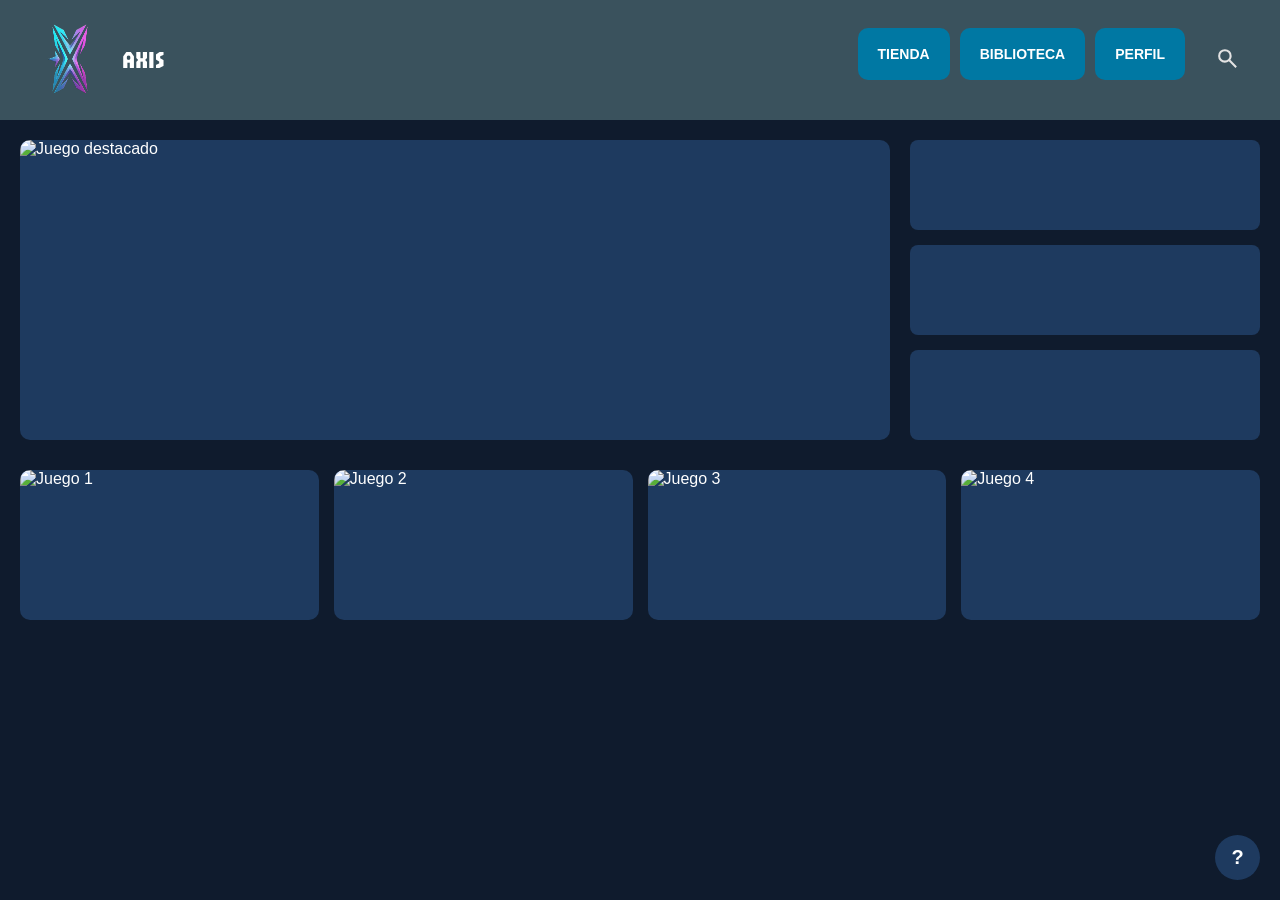
==== index.html @ 9b2f8c2c "cambio en el header" ====
<!doctype html>
<html lang="es">
  <head>
    <meta charset="UTF-8" />
    <meta name="viewport" content="width=device-width, initial-scale=1.0" />
    <link rel="stylesheet" href="css/normalize.css" />
    <link rel="stylesheet" href="css/style.css" />
    <link rel="preconnect" href="https://fonts.googleapis.com">
    <link rel="preconnect" href="https://fonts.gstatic.com" crossorigin>
    <link href="https://fonts.googleapis.com/css2?family=Jaro:opsz@6..72&display=swap" rel="stylesheet">
    <title>Axis - Inicio</title>
  </head>

  <body>

    <header class="header">
      <div class="header-logo">
        <img src="img/Gemini_Generated_Image_lyifvlyifvlyifvl-removebg-preview.png" alt="Logo Axis" />
        <h1>AXIS</h1>
      </div>
      <nav class="header-nav">
        <ul class="header-nav-list">
          <li><a href="#">TIENDA</a></li>
          <li><a href="#">BIBLIOTECA</a></li>
          <li><a href="#">PERFIL</a></li>
          <li class="header-search-item"><a href="#"><div class="header-search">
        <img src="img/search_24dp_E3E3E3_FILL0_wght400_GRAD0_opsz24.svg" alt="Buscar" />
      </div></a></li>
        </ul>
      </nav>
    </header>

    <main>
      <div class="content">

        <!-- Sección: Banner principal + info lateral -->
        <div class="home-banner">
          <div class="home-banner-featured">
            <img src="" alt="Juego destacado" />
          </div>
          <div class="home-banner-info">
            <div class="home-banner-info-box"></div>
            <div class="home-banner-info-box"></div>
            <div class="home-banner-info-box"></div>
          </div>
        </div>

        <!-- Sección: Fila de juegos recientes -->
        <div class="home-games-row">
          <div class="game-card">
            <img src="" alt="Juego 1" />
          </div>
          <div class="game-card">
            <img src="" alt="Juego 2" />
          </div>
          <div class="game-card">
            <img src="" alt="Juego 3" />
          </div>
          <div class="game-card">
            <img src="" alt="Juego 4" />
          </div>
        </div>

      </div>
    </main>

    <div class="help-btn">?</div>

  </body>
</html>
---- css/style.css ----
:root {
    --color-principal: #3A525D;
    --color-secondary: #0078A3;
    --color-white: #fff;
    --color-bg: #0C1722;
}

* {
    margin: 0;
    padding: 0;
    box-sizing: border-box;
}

html {
    font-size: 62.5%;
}

body {
    font-size: 1.6rem;
    background-color: #0f1b2d;
    color: white;
    font-family: sans-serif;
}

/* ===================== HEADER ===================== */

.header {
    display: flex;
    align-items: center;
    justify-content: space-between;
    background-color: var(--color-principal);
    padding: 1rem 2rem;
}

.header-logo {
    display: flex;
    align-items: center;
    gap: 0.2rem;
    font-family: 'Jaro', sans-serif;
    
}

.header-logo img {
    width: 10rem;
    height: 10rem;
}

.header-logo h1 {
    font-size: 2.4rem;
    color: white;
}

.header-nav {
    display: flex;
    gap: 1.5rem;
}

.header-nav a {
    text-decoration: none;
    color: white;
    background-color: var(--color-secondary);
    padding: 0.8rem 2rem;
    border-radius: 2rem;
    font-size: 1.4rem;
    font-weight: bold;
}

.header-search img {
    width: 2.5rem;
    height: 2.5rem;
}

.header-nav-list {
        list-style: none;
        margin: 0;
        padding: 0;
        display: flex;
        gap: 1rem;
      }

      .header-nav-list li a {
        display: inline-block;
        padding: 1.75rem 2rem;
        border-radius: 1rem;
        text-decoration: none;
        
      }

      .header-nav-list li a:hover {
        background-color: rgba(255, 255, 255, 0.1);
        color: inherit;
      }

.header-search-item a {
    background-color: transparent;
    padding: 0;
}

/* ===================== LAYOUT BASE ===================== */

.layout-main {
    display: flex;
    min-height: calc(100vh - 6rem);
}

.sidebar {
    width: 18rem;
    background-color: #162033;
    padding: 2rem;
    flex-shrink: 0;
}

.content {
    flex: 1;
    padding: 2rem;
}

/* ===================== SIDEBAR ===================== */

.sidebar-title {
    font-size: 1.4rem;
    color: #aabbcc;
    margin-bottom: 1.5rem;
}

.sidebar-section {
    margin-bottom: 2rem;
}

.sidebar-section h3 {
    font-size: 1.4rem;
    color: white;
    margin-bottom: 1rem;
    display: flex;
    align-items: center;
    gap: 0.8rem;
}

.sidebar-section h3 img {
    width: 1.8rem;
    height: 1.8rem;
}

.sidebar-item {
    display: flex;
    align-items: center;
    gap: 1rem;
    margin-bottom: 1rem;
    background-color: #1e3a5f;
    border-radius: 0.8rem;
    padding: 0.8rem;
}

.sidebar-item img {
    width: 3.5rem;
    height: 3.5rem;
}

.sidebar-item-bar {
    flex: 1;
    height: 0.8rem;
    background-color: #2a4a70;
    border-radius: 0.4rem;
}

/* ===================== GAME CARD ===================== */

.game-card {
    background-color: #1e3a5f;
    border-radius: 1rem;
    overflow: hidden;
}

.game-card img {
    width: 100%;
    height: 100%;
    object-position: center;
    object-fit: cover;
    display: block;
}

/* ===================== SECTION TITLE ===================== */

.section-title {
    display: flex;
    align-items: center;
    gap: 1rem;
    font-size: 1.6rem;
    margin-bottom: 1.5rem;
    color: white;
}

.section-title img {
    width: 2rem;
    height: 2rem;
}

/* ===================== HELP BUTTON ===================== */

.help-btn {
    position: fixed;
    bottom: 2rem;
    right: 2rem;
    background-color: #1e3a5f;
    color: white;
    width: 4.5rem;
    height: 4.5rem;
    border-radius: 50%;
    display: flex;
    align-items: center;
    justify-content: center;
    font-size: 2rem;
    font-weight: bold;
    cursor: pointer;
}

/* ===================== BUTTONS ===================== */

.btn {
    background-color: #1e3a5f;
    color: white;
    border: none;
    padding: 0.8rem 1.6rem;
    border-radius: 0.5rem;
    font-size: 1.4rem;
    cursor: pointer;
}

.btn:hover {
    background-color: #2a5a8f;
}

/* ============================================================
   PANTALLA 1 - HOME (index.html)
   ============================================================ */

.home-banner {
    display: flex;
    gap: 2rem;
    margin-bottom: 3rem;
}

.home-banner-featured {
    flex: 1;
    height: 30rem;
    background-color: #1e3a5f;
    border-radius: 1rem;
    overflow: hidden;
}

.home-banner-featured img {
    width: 100%;
    height: 100%;
    object-fit: cover;
}

.home-banner-info {
    width: 35rem;
    display: flex;
    flex-direction: column;
    gap: 1.5rem;
}

.home-banner-info-box {
    flex: 1;
    background-color: #1e3a5f;
    border-radius: 0.8rem;
    padding: 1.5rem;
}

.home-games-row {
    display: flex;
    gap: 1.5rem;
}

.home-games-row .game-card {
    flex: 1;
    height: 15rem;
}

/* ============================================================
   PANTALLA 2 - PERFIL (perfil.html)
   ============================================================ */

.perfil-layout {
    display: flex;
    gap: 2rem;
}

.perfil-sidebar {
    width: 16rem;
    display: flex;
    flex-direction: column;
    align-items: center;
    gap: 1rem;
}

.perfil-avatar {
    width: 12rem;
    height: 12rem;
    border-radius: 50%;
    background-color: #1e3a5f;
    overflow: hidden;
}

.perfil-avatar img {
    width: 100%;
    height: 100%;
    object-fit: cover;
}

.perfil-username {
    font-size: 1.6rem;
    color: white;
}

.perfil-info-label {
    font-size: 1.4rem;
    color: #aabbcc;
}

.perfil-logros {
    margin-top: 2rem;
    width: 100%;
}

.perfil-logros h3 {
    font-size: 1.4rem;
    color: white;
    margin-bottom: 1rem;
}

.logros-grid {
    display: grid;
    grid-template-columns: repeat(4, 1fr);
    gap: 0.8rem;
}

.logro-item {
    width: 3.5rem;
    height: 3.5rem;
    background-color: #1e3a5f;
    border-radius: 50%;
    overflow: hidden;
}

.logro-item img {
    width: 100%;
    height: 100%;
    object-fit: cover;
}

.perfil-content {
    flex: 1;
}

.perfil-tabs {
    display: flex;
    gap: 3rem;
    margin-bottom: 2rem;
    border-bottom: 2px solid #1e3a5f;
    padding-bottom: 1rem;
}

.perfil-tab {
    display: flex;
    align-items: center;
    gap: 0.8rem;
    color: #aabbcc;
    font-size: 1.4rem;
    cursor: pointer;
}

.perfil-tab img {
    width: 1.8rem;
    height: 1.8rem;
}

.perfil-post {
    background-color: #1e3a5f;
    border-radius: 1rem;
    padding: 1.5rem;
    margin-bottom: 1.5rem;
}

.perfil-post-header {
    display: flex;
    align-items: center;
    gap: 1rem;
    margin-bottom: 1rem;
}

.perfil-post-avatar {
    width: 4rem;
    height: 4rem;
    background-color: #2a4a70;
    border-radius: 0.5rem;
    overflow: hidden;
}

.perfil-post-avatar img {
    width: 100%;
    height: 100%;
    object-fit: cover;
}

.perfil-post-name {
    font-size: 1.4rem;
    color: white;
}

.perfil-post p {
    font-size: 1.3rem;
    color: #ccddeeff;
    line-height: 1.6;
}

.perfil-post-actions {
    display: flex;
    gap: 1rem;
    margin-top: 1rem;
}

.perfil-post-image {
    width: 4rem;
    height: 4rem;
    background-color: #2a4a70;
    border-radius: 0.5rem;
    overflow: hidden;
}

.perfil-post-image img {
    width: 100%;
    height: 100%;
    object-fit: cover;
}

/* ============================================================
   PANTALLA 3 - TIENDA (tienda.html)
   ============================================================ */

.tienda-section-header {
    display: flex;
    justify-content: space-between;
    align-items: center;
    margin-bottom: 2rem;
}

.tienda-section-right {
    display: flex;
    align-items: center;
    gap: 1rem;
}

.tienda-section-right img {
    width: 2rem;
    height: 2rem;
}

.tienda-grid {
    display: grid;
    grid-template-columns: repeat(2, 1fr);
    gap: 1.5rem;
}

.tienda-grid .game-card {
    height: 14rem;
}

/* ============================================================
   PANTALLA 4 - BIBLIOTECA (biblioteca.html)
   ============================================================ */

.biblioteca-sidebar-list {
    list-style: none;
    display: flex;
    flex-direction: column;
    gap: 0.8rem;
}

.biblioteca-sidebar-list li {
    display: flex;
    align-items: center;
    gap: 1rem;
    font-size: 1.4rem;
    color: #ccddeeff;
    cursor: pointer;
}

.biblioteca-sidebar-list li img {
    width: 2rem;
    height: 2rem;
}

.biblioteca-header {
    display: flex;
    justify-content: space-between;
    align-items: center;
    margin-bottom: 2rem;
}

.biblioteca-header-right {
    display: flex;
    align-items: center;
    gap: 1rem;
}

.biblioteca-header-right img {
    width: 2rem;
    height: 2rem;
}

.biblioteca-grid {
    display: grid;
    grid-template-columns: repeat(2, 1fr);
    gap: 4rem;
}

.biblioteca-grid .game-card {
    height: 40rem;
}

/* ============================================================
   PANTALLA 5 - DETALLE DE JUEGO (detalle.html)
   ============================================================ */

.detalle-banner {
    width: 100%;
    height: 28rem;
    background-color: #1e3a5f;
    border-radius: 1rem;
    overflow: hidden;
    margin-bottom: 2rem;
}

.detalle-banner img {
    width: 100%;
    height: 100%;
    object-fit: cover;
}

.detalle-info {
    display: flex;
    gap: 2rem;
}

.detalle-info-left {
    width: 20rem;
    background-color: #1e3a5f;
    border-radius: 1rem;
    padding: 1.5rem;
    display: flex;
    align-items: center;
    justify-content: center;
    font-size: 1.8rem;
}

.detalle-info-right {
    flex: 1;
    display: flex;
    flex-direction: column;
    gap: 0.8rem;
}

.detalle-info-bar {
    height: 1.5rem;
    background-color: #1e3a5f;
    border-radius: 0.5rem;
}

.detalle-reviews {
    display: flex;
    gap: 1.5rem;
    margin-top: 2rem;
    padding-top: 1.5rem;
    border-top: 2px solid #1e3a5f;
}

.detalle-review-avatar {
    width: 4rem;
    height: 4rem;
    background-color: #1e3a5f;
    border-radius: 50%;
    overflow: hidden;
    flex-shrink: 0;
}

.detalle-review-avatar img {
    width: 100%;
    height: 100%;
    object-fit: cover;
}
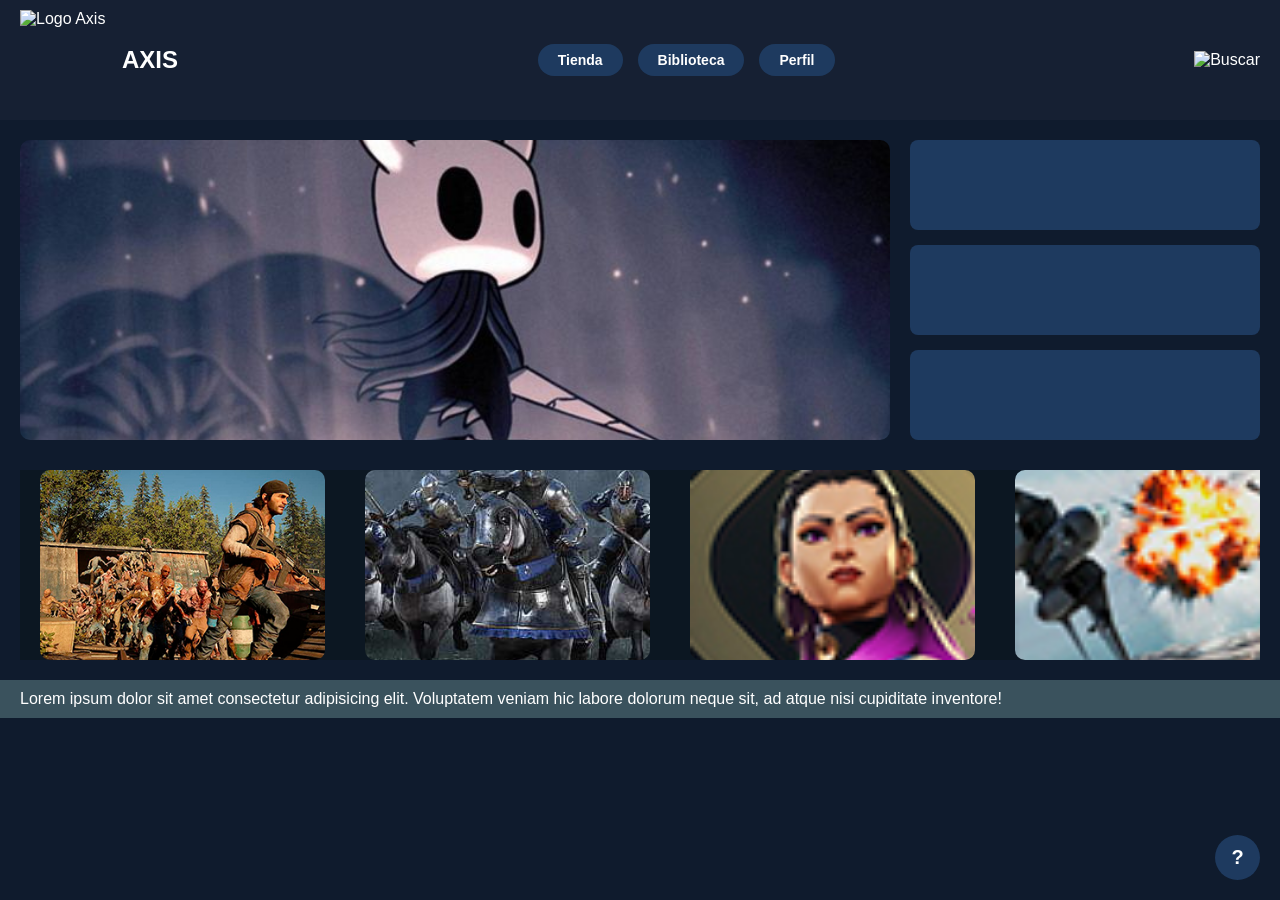
==== commit 29673c70: "cambios en el carrusel y un poco de footer" ====
--- a/index.html
+++ b/index.html
@@ -5,9 +5,6 @@
     <meta name="viewport" content="width=device-width, initial-scale=1.0" />
     <link rel="stylesheet" href="css/normalize.css" />
     <link rel="stylesheet" href="css/style.css" />
-    <link rel="preconnect" href="https://fonts.googleapis.com">
-    <link rel="preconnect" href="https://fonts.gstatic.com" crossorigin>
-    <link href="https://fonts.googleapis.com/css2?family=Jaro:opsz@6..72&display=swap" rel="stylesheet">
     <title>Axis - Inicio</title>
   </head>
 
@@ -15,19 +12,17 @@
 
     <header class="header">
       <div class="header-logo">
-        <img src="img/Gemini_Generated_Image_lyifvlyifvlyifvl-removebg-preview.png" alt="Logo Axis" />
+        <img src="" alt="Logo Axis" />
         <h1>AXIS</h1>
       </div>
       <nav class="header-nav">
-        <ul class="header-nav-list">
-          <li><a href="#">TIENDA</a></li>
-          <li><a href="#">BIBLIOTECA</a></li>
-          <li><a href="#">PERFIL</a></li>
-          <li class="header-search-item"><a href="#"><div class="header-search">
-        <img src="img/search_24dp_E3E3E3_FILL0_wght400_GRAD0_opsz24.svg" alt="Buscar" />
-      </div></a></li>
-        </ul>
+        <a href="#">Tienda</a>
+        <a href="#">Biblioteca</a>
+        <a href="#">Perfil</a>
       </nav>
+      <div class="header-search">
+        <img src="" alt="Buscar" />
+      </div>
     </header>
 
     <main>
@@ -36,7 +31,7 @@
         <!-- Sección: Banner principal + info lateral -->
         <div class="home-banner">
           <div class="home-banner-featured">
-            <img src="" alt="Juego destacado" />
+            <img src="img\hollow_knight.jpg" alt="Juego destacado" />
           </div>
           <div class="home-banner-info">
             <div class="home-banner-info-box"></div>
@@ -47,24 +42,35 @@
 
         <!-- Sección: Fila de juegos recientes -->
         <div class="home-games-row">
-          <div class="game-card">
-            <img src="" alt="Juego 1" />
+          <div class="carrusel-track">
+              <div class="itemCarrousel"><img src="img\news-1.jpg" alt="1"></div>
+              <div class="itemCarrousel"><img src="img\game-16.jpg" alt="2"></div>
+              <div class="itemCarrousel"><img src="img\news-5.jpg" alt="3"></div>
+              <div class="itemCarrousel"><img src="img\news-4.jpg" alt="4"></div>
+              <div class="itemCarrousel"><img src="img\news-2.jpg" alt="5"></div>
+              <div class="itemCarrousel"><img src="img\game-19.jpg" alt="6"></div>
+              <div class="itemCarrousel"><img src="img\game-16.jpg" alt="7"></div>
+              <div class="itemCarrousel"><img src="img\game-17.jpg" alt="8"></div>
+
+              <div class="itemCarrousel"><img src="img\news-1.jpg" alt="1"></div>
+              <div class="itemCarrousel"><img src="img\game-16.jpg" alt="2"></div>
+              <div class="itemCarrousel"><img src="img\news-5.jpg" alt="3"></div>
+              <div class="itemCarrousel"><img src="img\news-4.jpg" alt="4"></div>
+              <div class="itemCarrousel"><img src="img\news-2.jpg" alt="5"></div>
+              <div class="itemCarrousel"><img src="img\game-19.jpg" alt="6"></div>
+              <div class="itemCarrousel"><img src="img\game-16.jpg" alt="7"></div>
+              <div class="itemCarrousel"><img src="img\game-17.jpg" alt="8"></div>
           </div>
-          <div class="game-card">
-            <img src="" alt="Juego 2" />
-          </div>
-          <div class="game-card">
-            <img src="" alt="Juego 3" />
-          </div>
-          <div class="game-card">
-            <img src="" alt="Juego 4" />
-          </div>
-        </div>
+      </div>
 
       </div>
     </main>
 
     <div class="help-btn">?</div>
 
+    <footer>
+      <p>Lorem ipsum dolor sit amet consectetur adipisicing elit. Voluptatem veniam hic labore dolorum neque sit, ad atque nisi cupiditate inventore!</p>
+    </footer>
+
   </body>
 </html>
--- a/css/style.css
+++ b/css/style.css
@@ -28,7 +28,7 @@
     display: flex;
     align-items: center;
     justify-content: space-between;
-    background-color: var(--color-principal);
+    background-color: #162033;
     padding: 1rem 2rem;
 }
 
@@ -36,8 +36,6 @@
     display: flex;
     align-items: center;
     gap: 0.2rem;
-    font-family: 'Jaro', sans-serif;
-    
 }
 
 .header-logo img {
@@ -58,7 +56,7 @@
 .header-nav a {
     text-decoration: none;
     color: white;
-    background-color: var(--color-secondary);
+    background-color: #1e3a5f;
     padding: 0.8rem 2rem;
     border-radius: 2rem;
     font-size: 1.4rem;
@@ -91,11 +89,6 @@
         color: inherit;
       }
 
-.header-search-item a {
-    background-color: transparent;
-    padding: 0;
-}
-
 /* ===================== LAYOUT BASE ===================== */
 
 .layout-main {
@@ -115,6 +108,62 @@
     padding: 2rem;
 }
 
+
+.content .home-games-row {
+    position: relative;
+    max-width: 100%; 
+    margin: auto;
+    overflow: hidden; 
+    background-color: var(--color-bg); 
+}
+
+.content .home-games-row .carrusel-track {
+    display: flex;
+    width: max-content; 
+    animation: barraInfinitaHorizontal 20s linear infinite;
+    animation-play-state: paused; /* Quieto al cargar la página */
+}
+
+/* Activa la animación al pasar el cursor */
+.content .home-games-row:hover .carrusel-track {
+    animation-play-state: running;
+}
+
+/* Formato horizontal para las imágenes */
+.itemCarrousel {
+    flex-shrink: 0; 
+    width: 325px;  
+    height: 190px; 
+    padding: 0 20px; 
+    box-sizing: border-box;
+}
+
+.itemCarrousel img {
+    width: 100%;
+    height: 100%;
+    object-fit: cover; 
+    border-radius: 10px; 
+}
+
+@keyframes barraInfinitaHorizontal {
+    0% {
+        transform: translateX(0); 
+    }
+    100% {
+        transform: translateX(-50%); 
+    }
+}
+
+footer{
+    display: flex;
+    align-items: center;
+    justify-content: space-between;
+    background-color: var(--color-principal);
+    padding: 1rem 2rem;
+}
+
+/*HECHO POR ALEJO*/
+
 /* ===================== SIDEBAR ===================== */
 
 .sidebar-title {
@@ -174,7 +223,6 @@
 .game-card img {
     width: 100%;
     height: 100%;
-    object-position: center;
     object-fit: cover;
     display: block;
 }
@@ -236,6 +284,7 @@
 
 .home-banner {
     display: flex;
+    flex-direction: columnyy;
     gap: 2rem;
     margin-bottom: 3rem;
 }
@@ -513,11 +562,11 @@
 .biblioteca-grid {
     display: grid;
     grid-template-columns: repeat(2, 1fr);
-    gap: 4rem;
+    gap: 1.5rem;
 }
 
 .biblioteca-grid .game-card {
-    height: 40rem;
+    height: 14rem;
 }
 
 /* ============================================================
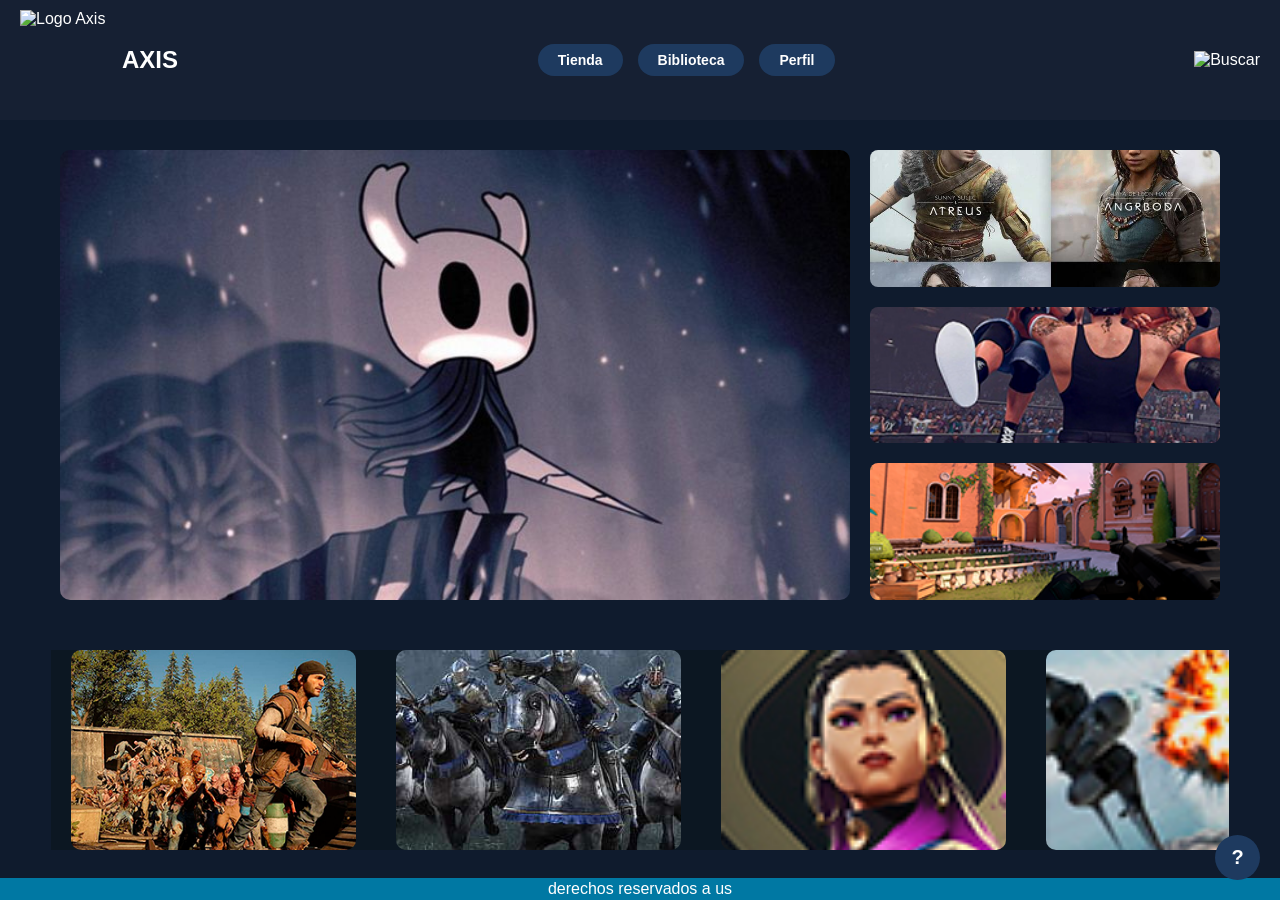
==== commit e26a7b47: "cambios en el index y el profile" ====
--- a/index.html
+++ b/index.html
@@ -27,16 +27,22 @@
 
     <main>
       <div class="content">
-
         <!-- Sección: Banner principal + info lateral -->
         <div class="home-banner">
           <div class="home-banner-featured">
             <img src="img\hollow_knight.jpg" alt="Juego destacado" />
           </div>
+          
           <div class="home-banner-info">
-            <div class="home-banner-info-box"></div>
-            <div class="home-banner-info-box"></div>
-            <div class="home-banner-info-box"></div>
+            <div class="home-banner-info-box">
+              <img src="img/highlight-1.jpg" alt="Info 1" />
+            </div>
+            <div class="home-banner-info-box">
+              <img src="img/slider-1.jpg" alt="Info 2" />
+            </div>
+            <div class="home-banner-info-box">
+              <img src="img/slider-5.png" alt="Info 3" />
+            </div>
           </div>
         </div>
 
@@ -58,8 +64,6 @@
               <div class="itemCarrousel"><img src="img\news-4.jpg" alt="4"></div>
               <div class="itemCarrousel"><img src="img\news-2.jpg" alt="5"></div>
               <div class="itemCarrousel"><img src="img\game-19.jpg" alt="6"></div>
-              <div class="itemCarrousel"><img src="img\game-16.jpg" alt="7"></div>
-              <div class="itemCarrousel"><img src="img\game-17.jpg" alt="8"></div>
           </div>
       </div>
 
@@ -69,7 +73,7 @@
     <div class="help-btn">?</div>
 
     <footer>
-      <p>Lorem ipsum dolor sit amet consectetur adipisicing elit. Voluptatem veniam hic labore dolorum neque sit, ad atque nisi cupiditate inventore!</p>
+      <p>derechos reservados a us</p>
     </footer>
 
   </body>
--- a/css/style.css
+++ b/css/style.css
@@ -20,6 +20,9 @@
     background-color: #0f1b2d;
     color: white;
     font-family: sans-serif;
+    display: flex;
+    flex-direction: column;
+    min-height: 100vh; 
 }
 
 /* ===================== HEADER ===================== */
@@ -69,36 +72,40 @@
 }
 
 .header-nav-list {
-        list-style: none;
-        margin: 0;
-        padding: 0;
-        display: flex;
-        gap: 1rem;
-      }
-
-      .header-nav-list li a {
-        display: inline-block;
-        padding: 1.75rem 2rem;
-        border-radius: 1rem;
-        text-decoration: none;
-        
-      }
-
-      .header-nav-list li a:hover {
-        background-color: rgba(255, 255, 255, 0.1);
-        color: inherit;
-      }
+    list-style: none;
+    margin: 0;
+    padding: 0;
+    display: flex;
+    gap: 1rem;
+}
+
+.header-nav-list li a {
+    display: inline-block;
+    padding: 1.75rem 2rem;
+    border-radius: 1rem;
+    text-decoration: none;
+}
+
+.header-nav-list li a:hover {
+    background-color: rgba(255, 255, 255, 0.1);
+    color: inherit;
+}
 
 /* ===================== LAYOUT BASE ===================== */
 
 .layout-main {
     display: flex;
-    min-height: calc(100vh - 6rem);
+    flex: 1;
+}
+
+main {
+    flex: 1; 
+    display: flex;
+    flex-direction: column;
 }
 
 .sidebar {
     width: 18rem;
-    background-color: #162033;
     padding: 2rem;
     flex-shrink: 0;
 }
@@ -108,10 +115,9 @@
     padding: 2rem;
 }
 
-
 .content .home-games-row {
     position: relative;
-    max-width: 100%; 
+    max-width: 95%; 
     margin: auto;
     overflow: hidden; 
     background-color: var(--color-bg); 
@@ -120,7 +126,7 @@
 .content .home-games-row .carrusel-track {
     display: flex;
     width: max-content; 
-    animation: barraInfinitaHorizontal 20s linear infinite;
+    animation: sidemove 20s linear infinite;
     animation-play-state: paused; /* Quieto al cargar la página */
 }
 
@@ -133,7 +139,7 @@
 .itemCarrousel {
     flex-shrink: 0; 
     width: 325px;  
-    height: 190px; 
+    height: 200px; 
     padding: 0 20px; 
     box-sizing: border-box;
 }
@@ -145,7 +151,7 @@
     border-radius: 10px; 
 }
 
-@keyframes barraInfinitaHorizontal {
+@keyframes sidemove {
     0% {
         transform: translateX(0); 
     }
@@ -157,9 +163,10 @@
 footer{
     display: flex;
     align-items: center;
-    justify-content: space-between;
-    background-color: var(--color-principal);
-    padding: 1rem 2rem;
+    justify-content:center;
+    background-color: var(--color-secondary);
+    padding: 0.5rem;
+    height: 2.2rem;
 }
 
 /*HECHO POR ALEJO*/
@@ -277,21 +284,21 @@
 .btn:hover {
     background-color: #2a5a8f;
 }
-
 /* ============================================================
    PANTALLA 1 - HOME (index.html)
    ============================================================ */
 
 .home-banner {
     display: flex;
-    flex-direction: columnyy;
     gap: 2rem;
-    margin-bottom: 3rem;
+    margin-inline: 4rem;
+    margin-top: 1rem;
+    margin-bottom: 5rem;
+    height: 45rem;
 }
 
 .home-banner-featured {
     flex: 1;
-    height: 30rem;
     background-color: #1e3a5f;
     border-radius: 1rem;
     overflow: hidden;
@@ -301,34 +308,44 @@
     width: 100%;
     height: 100%;
     object-fit: cover;
+    transition: transform 0.5s ease;
+    display: block; 
+}
+
+.home-banner-featured:hover img {
+    transform: scale(1.1); 
 }
 
 .home-banner-info {
     width: 35rem;
+    height: 45rem; /* 💡 CLAVE: Sincroniza la altura con el banner principal */
     display: flex;
     flex-direction: column;
-    gap: 1.5rem;
+    gap: 2rem;
 }
 
 .home-banner-info-box {
     flex: 1;
-    background-color: #1e3a5f;
+    background-color: var(--color-bg);
     border-radius: 0.8rem;
-    padding: 1.5rem;
-}
-
-.home-games-row {
-    display: flex;
-    gap: 1.5rem;
-}
-
-.home-games-row .game-card {
-    flex: 1;
-    height: 15rem;
+    overflow: hidden; 
+    position: relative;
+}
+
+.home-banner-info-box img {
+    width: 100%;
+    height: 100%;
+    object-fit: cover; 
+    display: block;
+    transition: transform 0.5s ease; /* Transición suave para las imágenes de la derecha */
+}
+
+.home-banner-info-box:hover img {
+    transform: scale(1.1);
 }
 
 /* ============================================================
-   PANTALLA 2 - PERFIL (perfil.html)
+   PANTALLA 2 - PERFIL (perfil.html) - CORREGIDO PARA EL BOCETO
    ============================================================ */
 
 .perfil-layout {
@@ -337,11 +354,11 @@
 }
 
 .perfil-sidebar {
-    width: 16rem;
+    width: 100%; /* Se adapta al contenedor sin desbordar */
     display: flex;
     flex-direction: column;
     align-items: center;
-    gap: 1rem;
+    gap: 1.2rem;
 }
 
 .perfil-avatar {
@@ -359,35 +376,39 @@
 }
 
 .perfil-username {
-    font-size: 1.6rem;
-    color: white;
+    font-size: 1.8rem;
+    color: white;
+    font-weight: bold;
 }
 
 .perfil-info-label {
-    font-size: 1.4rem;
+    font-size: 1.3rem;
     color: #aabbcc;
 }
 
 .perfil-logros {
-    margin-top: 2rem;
+    margin-top: 1.5rem;
     width: 100%;
 }
 
 .perfil-logros h3 {
-    font-size: 1.4rem;
+    font-size: 1.3rem;
     color: white;
     margin-bottom: 1rem;
+    text-align: center;
+    letter-spacing: 0.1rem;
 }
 
 .logros-grid {
     display: grid;
     grid-template-columns: repeat(4, 1fr);
     gap: 0.8rem;
+    width: 100%;
 }
 
 .logro-item {
-    width: 3.5rem;
-    height: 3.5rem;
+    width: 100%;
+    aspect-ratio: 1; /* Mantiene círculos perfectos sin importar la resolución */
     background-color: #1e3a5f;
     border-radius: 50%;
     overflow: hidden;
@@ -418,6 +439,24 @@
     color: #aabbcc;
     font-size: 1.4rem;
     cursor: pointer;
+    position: relative;
+    padding-bottom: 1rem;
+}
+
+.perfil-tab.active {
+    color: white;
+    font-weight: bold;
+}
+
+/* Línea indicadora de pestaña seleccionada del boceto */
+.perfil-tab.active::after {
+    content: '';
+    position: absolute;
+    bottom: -1.2rem;
+    left: 0;
+    width: 100%;
+    height: 2px;
+    background-color: #0078A3;
 }
 
 .perfil-tab img {
@@ -425,25 +464,26 @@
     height: 1.8rem;
 }
 
+/* Tarjetas de Posts Uniformes */
 .perfil-post {
     background-color: #1e3a5f;
     border-radius: 1rem;
-    padding: 1.5rem;
+    padding: 2rem;
     margin-bottom: 1.5rem;
 }
 
 .perfil-post-header {
     display: flex;
     align-items: center;
-    gap: 1rem;
-    margin-bottom: 1rem;
+    gap: 1.2rem;
+    margin-bottom: 1.2rem;
 }
 
 .perfil-post-avatar {
     width: 4rem;
     height: 4rem;
     background-color: #2a4a70;
-    border-radius: 0.5rem;
+    border-radius: 50%; /* Cambiado a circular para armonía visual */
     overflow: hidden;
 }
 
@@ -456,9 +496,10 @@
 .perfil-post-name {
     font-size: 1.4rem;
     color: white;
-}
-
-.perfil-post p {
+    font-weight: bold;
+}
+
+.perfil-post-text {
     font-size: 1.3rem;
     color: #ccddeeff;
     line-height: 1.6;
@@ -467,15 +508,27 @@
 .perfil-post-actions {
     display: flex;
     gap: 1rem;
-    margin-top: 1rem;
-}
-
+    margin-top: 1.5rem;
+}
+
+/* 💡 CORRECCIÓN: Botones visibles dentro de las tarjetas del perfil */
+.btn-perfil {
+    background-color: #2a4a70 !important; 
+    border: 1px solid #0078A3 !important;
+}
+
+.btn-perfil:hover {
+    background-color: #0078A3 !important;
+}
+
+/* 💡 CORRECCIÓN: Imagen expandida del Post 4 */
 .perfil-post-image {
-    width: 4rem;
-    height: 4rem;
+    width: 100%;
+    height: 24rem;
     background-color: #2a4a70;
-    border-radius: 0.5rem;
-    overflow: hidden;
+    border-radius: 0.8rem;
+    overflow: hidden;
+    margin-top: 1.2rem;
 }
 
 .perfil-post-image img {
@@ -483,7 +536,6 @@
     height: 100%;
     object-fit: cover;
 }
-
 /* ============================================================
    PANTALLA 3 - TIENDA (tienda.html)
    ============================================================ */
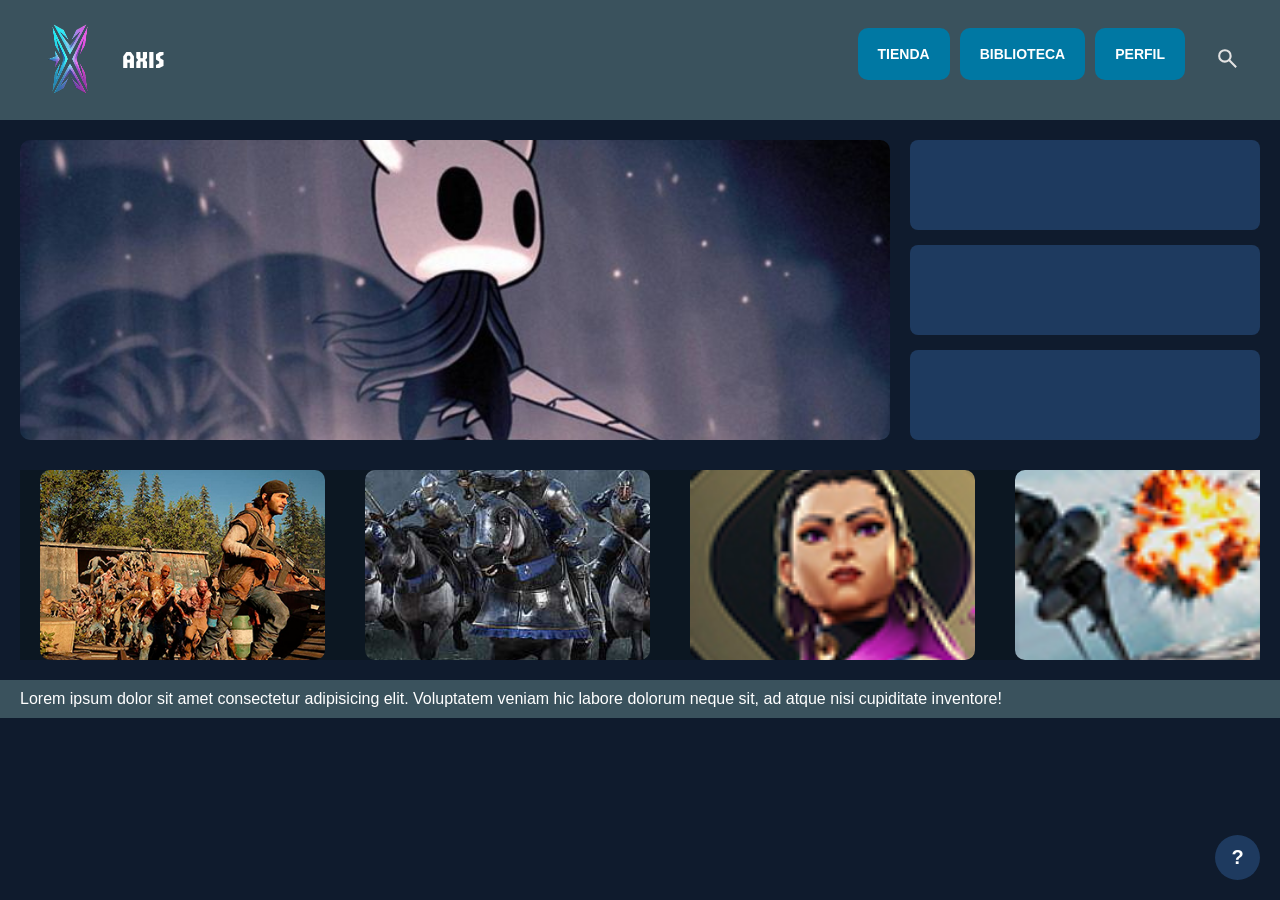
==== commit 8c9b8412: "Merge branch 'alejorama2'" ====
--- a/index.html
+++ b/index.html
@@ -5,6 +5,9 @@
     <meta name="viewport" content="width=device-width, initial-scale=1.0" />
     <link rel="stylesheet" href="css/normalize.css" />
     <link rel="stylesheet" href="css/style.css" />
+    <link rel="preconnect" href="https://fonts.googleapis.com">
+    <link rel="preconnect" href="https://fonts.gstatic.com" crossorigin>
+    <link href="https://fonts.googleapis.com/css2?family=Jaro:opsz@6..72&display=swap" rel="stylesheet">
     <title>Axis - Inicio</title>
   </head>
 
@@ -12,37 +15,33 @@
 
     <header class="header">
       <div class="header-logo">
-        <img src="" alt="Logo Axis" />
+        <img src="img/Gemini_Generated_Image_lyifvlyifvlyifvl-removebg-preview.png" alt="Logo Axis" />
         <h1>AXIS</h1>
       </div>
       <nav class="header-nav">
-        <a href="#">Tienda</a>
-        <a href="#">Biblioteca</a>
-        <a href="#">Perfil</a>
+        <ul class="header-nav-list">
+          <li><a href="#">TIENDA</a></li>
+          <li><a href="#">BIBLIOTECA</a></li>
+          <li><a href="#">PERFIL</a></li>
+          <li class="header-search-item"><a href="#"><div class="header-search">
+        <img src="img/search_24dp_E3E3E3_FILL0_wght400_GRAD0_opsz24.svg" alt="Buscar" />
+      </div></a></li>
+        </ul>
       </nav>
-      <div class="header-search">
-        <img src="" alt="Buscar" />
-      </div>
     </header>
 
     <main>
       <div class="content">
+
         <!-- Sección: Banner principal + info lateral -->
         <div class="home-banner">
           <div class="home-banner-featured">
             <img src="img\hollow_knight.jpg" alt="Juego destacado" />
           </div>
-          
           <div class="home-banner-info">
-            <div class="home-banner-info-box">
-              <img src="img/highlight-1.jpg" alt="Info 1" />
-            </div>
-            <div class="home-banner-info-box">
-              <img src="img/slider-1.jpg" alt="Info 2" />
-            </div>
-            <div class="home-banner-info-box">
-              <img src="img/slider-5.png" alt="Info 3" />
-            </div>
+            <div class="home-banner-info-box"></div>
+            <div class="home-banner-info-box"></div>
+            <div class="home-banner-info-box"></div>
           </div>
         </div>
 
@@ -64,6 +63,8 @@
               <div class="itemCarrousel"><img src="img\news-4.jpg" alt="4"></div>
               <div class="itemCarrousel"><img src="img\news-2.jpg" alt="5"></div>
               <div class="itemCarrousel"><img src="img\game-19.jpg" alt="6"></div>
+              <div class="itemCarrousel"><img src="img\game-16.jpg" alt="7"></div>
+              <div class="itemCarrousel"><img src="img\game-17.jpg" alt="8"></div>
           </div>
       </div>
 
@@ -73,7 +74,7 @@
     <div class="help-btn">?</div>
 
     <footer>
-      <p>derechos reservados a us</p>
+      <p>Lorem ipsum dolor sit amet consectetur adipisicing elit. Voluptatem veniam hic labore dolorum neque sit, ad atque nisi cupiditate inventore!</p>
     </footer>
 
   </body>
--- a/css/style.css
+++ b/css/style.css
@@ -20,9 +20,6 @@
     background-color: #0f1b2d;
     color: white;
     font-family: sans-serif;
-    display: flex;
-    flex-direction: column;
-    min-height: 100vh; 
 }
 
 /* ===================== HEADER ===================== */
@@ -31,7 +28,7 @@
     display: flex;
     align-items: center;
     justify-content: space-between;
-    background-color: #162033;
+    background-color: var(--color-principal);
     padding: 1rem 2rem;
 }
 
@@ -39,6 +36,8 @@
     display: flex;
     align-items: center;
     gap: 0.2rem;
+    font-family: 'Jaro', sans-serif;
+    
 }
 
 .header-logo img {
@@ -59,7 +58,7 @@
 .header-nav a {
     text-decoration: none;
     color: white;
-    background-color: #1e3a5f;
+    background-color: var(--color-secondary);
     padding: 0.8rem 2rem;
     border-radius: 2rem;
     font-size: 1.4rem;
@@ -72,40 +71,41 @@
 }
 
 .header-nav-list {
-    list-style: none;
-    margin: 0;
+        list-style: none;
+        margin: 0;
+        padding: 0;
+        display: flex;
+        gap: 1rem;
+      }
+
+      .header-nav-list li a {
+        display: inline-block;
+        padding: 1.75rem 2rem;
+        border-radius: 1rem;
+        text-decoration: none;
+        
+      }
+
+      .header-nav-list li a:hover {
+        background-color: rgba(255, 255, 255, 0.1);
+        color: inherit;
+      }
+
+.header-search-item a {
+    background-color: transparent;
     padding: 0;
-    display: flex;
-    gap: 1rem;
-}
-
-.header-nav-list li a {
-    display: inline-block;
-    padding: 1.75rem 2rem;
-    border-radius: 1rem;
-    text-decoration: none;
-}
-
-.header-nav-list li a:hover {
-    background-color: rgba(255, 255, 255, 0.1);
-    color: inherit;
 }
 
 /* ===================== LAYOUT BASE ===================== */
 
 .layout-main {
     display: flex;
-    flex: 1;
-}
-
-main {
-    flex: 1; 
-    display: flex;
-    flex-direction: column;
+    min-height: calc(100vh - 6rem);
 }
 
 .sidebar {
     width: 18rem;
+    background-color: #162033;
     padding: 2rem;
     flex-shrink: 0;
 }
@@ -115,9 +115,10 @@
     padding: 2rem;
 }
 
+
 .content .home-games-row {
     position: relative;
-    max-width: 95%; 
+    max-width: 100%; 
     margin: auto;
     overflow: hidden; 
     background-color: var(--color-bg); 
@@ -126,7 +127,7 @@
 .content .home-games-row .carrusel-track {
     display: flex;
     width: max-content; 
-    animation: sidemove 20s linear infinite;
+    animation: barraInfinitaHorizontal 20s linear infinite;
     animation-play-state: paused; /* Quieto al cargar la página */
 }
 
@@ -139,7 +140,7 @@
 .itemCarrousel {
     flex-shrink: 0; 
     width: 325px;  
-    height: 200px; 
+    height: 190px; 
     padding: 0 20px; 
     box-sizing: border-box;
 }
@@ -151,7 +152,7 @@
     border-radius: 10px; 
 }
 
-@keyframes sidemove {
+@keyframes barraInfinitaHorizontal {
     0% {
         transform: translateX(0); 
     }
@@ -163,10 +164,9 @@
 footer{
     display: flex;
     align-items: center;
-    justify-content:center;
-    background-color: var(--color-secondary);
-    padding: 0.5rem;
-    height: 2.2rem;
+    justify-content: space-between;
+    background-color: var(--color-principal);
+    padding: 1rem 2rem;
 }
 
 /*HECHO POR ALEJO*/
@@ -230,6 +230,7 @@
 .game-card img {
     width: 100%;
     height: 100%;
+    object-position: center;
     object-fit: cover;
     display: block;
 }
@@ -284,21 +285,21 @@
 .btn:hover {
     background-color: #2a5a8f;
 }
+
 /* ============================================================
    PANTALLA 1 - HOME (index.html)
    ============================================================ */
 
 .home-banner {
     display: flex;
+    flex-direction: columnyy;
     gap: 2rem;
-    margin-inline: 4rem;
-    margin-top: 1rem;
-    margin-bottom: 5rem;
-    height: 45rem;
+    margin-bottom: 3rem;
 }
 
 .home-banner-featured {
     flex: 1;
+    height: 30rem;
     background-color: #1e3a5f;
     border-radius: 1rem;
     overflow: hidden;
@@ -308,44 +309,34 @@
     width: 100%;
     height: 100%;
     object-fit: cover;
-    transition: transform 0.5s ease;
-    display: block; 
-}
-
-.home-banner-featured:hover img {
-    transform: scale(1.1); 
 }
 
 .home-banner-info {
     width: 35rem;
-    height: 45rem; /* 💡 CLAVE: Sincroniza la altura con el banner principal */
     display: flex;
     flex-direction: column;
-    gap: 2rem;
+    gap: 1.5rem;
 }
 
 .home-banner-info-box {
     flex: 1;
-    background-color: var(--color-bg);
+    background-color: #1e3a5f;
     border-radius: 0.8rem;
-    overflow: hidden; 
-    position: relative;
-}
-
-.home-banner-info-box img {
-    width: 100%;
-    height: 100%;
-    object-fit: cover; 
-    display: block;
-    transition: transform 0.5s ease; /* Transición suave para las imágenes de la derecha */
-}
-
-.home-banner-info-box:hover img {
-    transform: scale(1.1);
+    padding: 1.5rem;
+}
+
+.home-games-row {
+    display: flex;
+    gap: 1.5rem;
+}
+
+.home-games-row .game-card {
+    flex: 1;
+    height: 15rem;
 }
 
 /* ============================================================
-   PANTALLA 2 - PERFIL (perfil.html) - CORREGIDO PARA EL BOCETO
+   PANTALLA 2 - PERFIL (perfil.html)
    ============================================================ */
 
 .perfil-layout {
@@ -354,11 +345,11 @@
 }
 
 .perfil-sidebar {
-    width: 100%; /* Se adapta al contenedor sin desbordar */
+    width: 16rem;
     display: flex;
     flex-direction: column;
     align-items: center;
-    gap: 1.2rem;
+    gap: 1rem;
 }
 
 .perfil-avatar {
@@ -376,39 +367,35 @@
 }
 
 .perfil-username {
-    font-size: 1.8rem;
-    color: white;
-    font-weight: bold;
+    font-size: 1.6rem;
+    color: white;
 }
 
 .perfil-info-label {
-    font-size: 1.3rem;
+    font-size: 1.4rem;
     color: #aabbcc;
 }
 
 .perfil-logros {
-    margin-top: 1.5rem;
+    margin-top: 2rem;
     width: 100%;
 }
 
 .perfil-logros h3 {
-    font-size: 1.3rem;
+    font-size: 1.4rem;
     color: white;
     margin-bottom: 1rem;
-    text-align: center;
-    letter-spacing: 0.1rem;
 }
 
 .logros-grid {
     display: grid;
     grid-template-columns: repeat(4, 1fr);
     gap: 0.8rem;
-    width: 100%;
 }
 
 .logro-item {
-    width: 100%;
-    aspect-ratio: 1; /* Mantiene círculos perfectos sin importar la resolución */
+    width: 3.5rem;
+    height: 3.5rem;
     background-color: #1e3a5f;
     border-radius: 50%;
     overflow: hidden;
@@ -439,24 +426,6 @@
     color: #aabbcc;
     font-size: 1.4rem;
     cursor: pointer;
-    position: relative;
-    padding-bottom: 1rem;
-}
-
-.perfil-tab.active {
-    color: white;
-    font-weight: bold;
-}
-
-/* Línea indicadora de pestaña seleccionada del boceto */
-.perfil-tab.active::after {
-    content: '';
-    position: absolute;
-    bottom: -1.2rem;
-    left: 0;
-    width: 100%;
-    height: 2px;
-    background-color: #0078A3;
 }
 
 .perfil-tab img {
@@ -464,26 +433,25 @@
     height: 1.8rem;
 }
 
-/* Tarjetas de Posts Uniformes */
 .perfil-post {
     background-color: #1e3a5f;
     border-radius: 1rem;
-    padding: 2rem;
+    padding: 1.5rem;
     margin-bottom: 1.5rem;
 }
 
 .perfil-post-header {
     display: flex;
     align-items: center;
-    gap: 1.2rem;
-    margin-bottom: 1.2rem;
+    gap: 1rem;
+    margin-bottom: 1rem;
 }
 
 .perfil-post-avatar {
     width: 4rem;
     height: 4rem;
     background-color: #2a4a70;
-    border-radius: 50%; /* Cambiado a circular para armonía visual */
+    border-radius: 0.5rem;
     overflow: hidden;
 }
 
@@ -496,10 +464,9 @@
 .perfil-post-name {
     font-size: 1.4rem;
     color: white;
-    font-weight: bold;
-}
-
-.perfil-post-text {
+}
+
+.perfil-post p {
     font-size: 1.3rem;
     color: #ccddeeff;
     line-height: 1.6;
@@ -508,27 +475,15 @@
 .perfil-post-actions {
     display: flex;
     gap: 1rem;
-    margin-top: 1.5rem;
-}
-
-/* 💡 CORRECCIÓN: Botones visibles dentro de las tarjetas del perfil */
-.btn-perfil {
-    background-color: #2a4a70 !important; 
-    border: 1px solid #0078A3 !important;
-}
-
-.btn-perfil:hover {
-    background-color: #0078A3 !important;
-}
-
-/* 💡 CORRECCIÓN: Imagen expandida del Post 4 */
+    margin-top: 1rem;
+}
+
 .perfil-post-image {
-    width: 100%;
-    height: 24rem;
+    width: 4rem;
+    height: 4rem;
     background-color: #2a4a70;
-    border-radius: 0.8rem;
-    overflow: hidden;
-    margin-top: 1.2rem;
+    border-radius: 0.5rem;
+    overflow: hidden;
 }
 
 .perfil-post-image img {
@@ -536,6 +491,7 @@
     height: 100%;
     object-fit: cover;
 }
+
 /* ============================================================
    PANTALLA 3 - TIENDA (tienda.html)
    ============================================================ */
@@ -614,11 +570,11 @@
 .biblioteca-grid {
     display: grid;
     grid-template-columns: repeat(2, 1fr);
-    gap: 1.5rem;
+    gap: 4rem;
 }
 
 .biblioteca-grid .game-card {
-    height: 14rem;
+    height: 40rem;
 }
 
 /* ============================================================
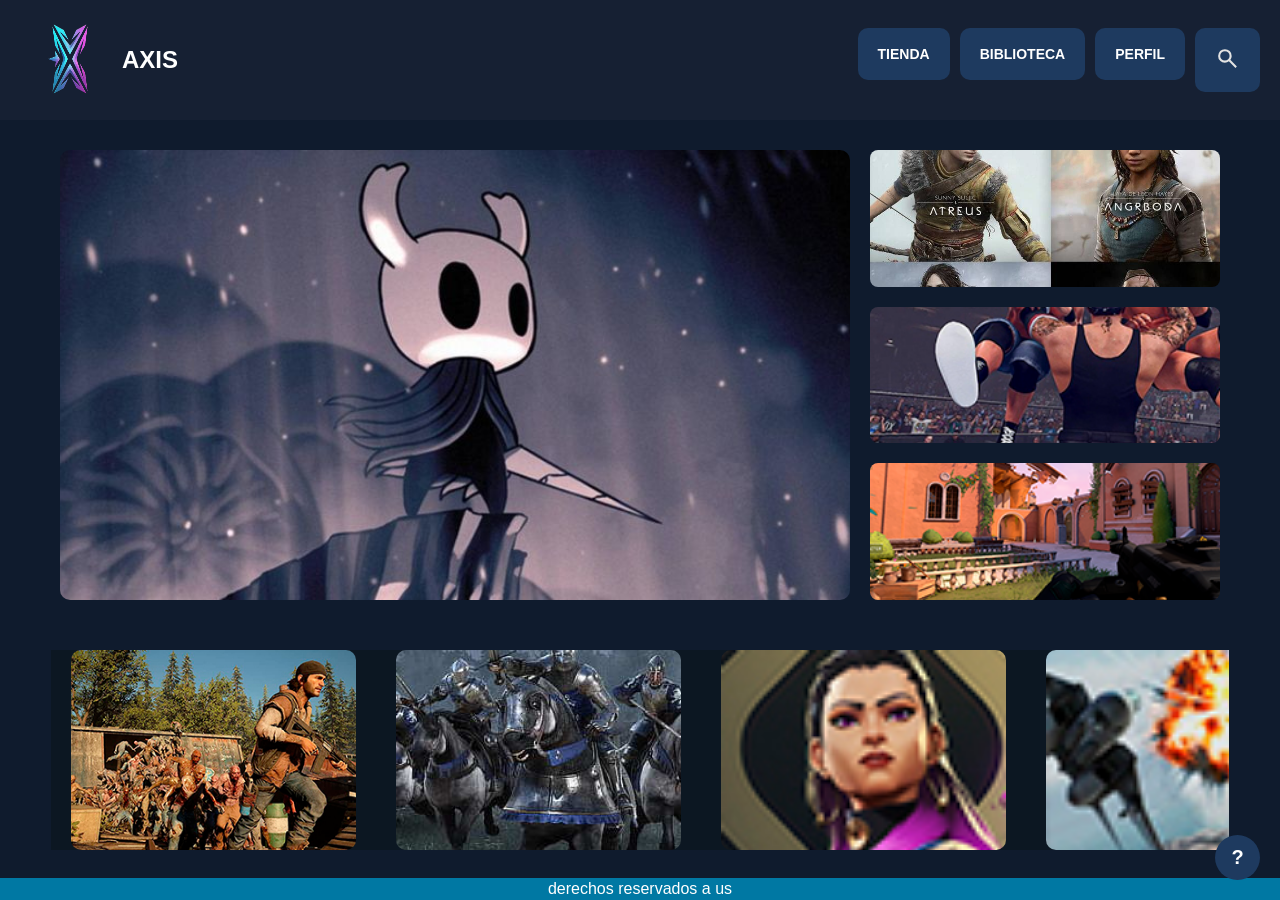
==== commit 9ed74fdb: "ya casi" ====
--- a/index.html
+++ b/index.html
@@ -5,9 +5,6 @@
     <meta name="viewport" content="width=device-width, initial-scale=1.0" />
     <link rel="stylesheet" href="css/normalize.css" />
     <link rel="stylesheet" href="css/style.css" />
-    <link rel="preconnect" href="https://fonts.googleapis.com">
-    <link rel="preconnect" href="https://fonts.gstatic.com" crossorigin>
-    <link href="https://fonts.googleapis.com/css2?family=Jaro:opsz@6..72&display=swap" rel="stylesheet">
     <title>Axis - Inicio</title>
   </head>
 
@@ -32,16 +29,22 @@
 
     <main>
       <div class="content">
-
         <!-- Sección: Banner principal + info lateral -->
         <div class="home-banner">
           <div class="home-banner-featured">
             <img src="img\hollow_knight.jpg" alt="Juego destacado" />
           </div>
+          
           <div class="home-banner-info">
-            <div class="home-banner-info-box"></div>
-            <div class="home-banner-info-box"></div>
-            <div class="home-banner-info-box"></div>
+            <div class="home-banner-info-box">
+              <img src="img/highlight-1.jpg" alt="Info 1" />
+            </div>
+            <div class="home-banner-info-box">
+              <img src="img/slider-1.jpg" alt="Info 2" />
+            </div>
+            <div class="home-banner-info-box">
+              <img src="img/slider-5.png" alt="Info 3" />
+            </div>
           </div>
         </div>
 
@@ -63,8 +66,6 @@
               <div class="itemCarrousel"><img src="img\news-4.jpg" alt="4"></div>
               <div class="itemCarrousel"><img src="img\news-2.jpg" alt="5"></div>
               <div class="itemCarrousel"><img src="img\game-19.jpg" alt="6"></div>
-              <div class="itemCarrousel"><img src="img\game-16.jpg" alt="7"></div>
-              <div class="itemCarrousel"><img src="img\game-17.jpg" alt="8"></div>
           </div>
       </div>
 
@@ -74,8 +75,8 @@
     <div class="help-btn">?</div>
 
     <footer>
-      <p>Lorem ipsum dolor sit amet consectetur adipisicing elit. Voluptatem veniam hic labore dolorum neque sit, ad atque nisi cupiditate inventore!</p>
+      <p>derechos reservados a us</p>
     </footer>
 
   </body>
-</html>
+</html>
--- a/css/style.css
+++ b/css/style.css
@@ -20,6 +20,9 @@
     background-color: #0f1b2d;
     color: white;
     font-family: sans-serif;
+    display: flex;
+    flex-direction: column;
+    min-height: 100vh; 
 }
 
 /* ===================== HEADER ===================== */
@@ -28,7 +31,7 @@
     display: flex;
     align-items: center;
     justify-content: space-between;
-    background-color: var(--color-principal);
+    background-color: #162033;
     padding: 1rem 2rem;
 }
 
@@ -36,8 +39,6 @@
     display: flex;
     align-items: center;
     gap: 0.2rem;
-    font-family: 'Jaro', sans-serif;
-    
 }
 
 .header-logo img {
@@ -58,7 +59,7 @@
 .header-nav a {
     text-decoration: none;
     color: white;
-    background-color: var(--color-secondary);
+    background-color: #1e3a5f;
     padding: 0.8rem 2rem;
     border-radius: 2rem;
     font-size: 1.4rem;
@@ -71,41 +72,40 @@
 }
 
 .header-nav-list {
-        list-style: none;
-        margin: 0;
-        padding: 0;
-        display: flex;
-        gap: 1rem;
-      }
-
-      .header-nav-list li a {
-        display: inline-block;
-        padding: 1.75rem 2rem;
-        border-radius: 1rem;
-        text-decoration: none;
-        
-      }
-
-      .header-nav-list li a:hover {
-        background-color: rgba(255, 255, 255, 0.1);
-        color: inherit;
-      }
-
-.header-search-item a {
-    background-color: transparent;
+    list-style: none;
+    margin: 0;
     padding: 0;
+    display: flex;
+    gap: 1rem;
+}
+
+.header-nav-list li a {
+    display: inline-block;
+    padding: 1.75rem 2rem;
+    border-radius: 1rem;
+    text-decoration: none;
+}
+
+.header-nav-list li a:hover {
+    background-color: rgba(255, 255, 255, 0.1);
+    color: inherit;
 }
 
 /* ===================== LAYOUT BASE ===================== */
 
 .layout-main {
     display: flex;
-    min-height: calc(100vh - 6rem);
+    flex: 1;
+}
+
+main {
+    flex: 1; 
+    display: flex;
+    flex-direction: column;
 }
 
 .sidebar {
     width: 18rem;
-    background-color: #162033;
     padding: 2rem;
     flex-shrink: 0;
 }
@@ -115,10 +115,9 @@
     padding: 2rem;
 }
 
-
 .content .home-games-row {
     position: relative;
-    max-width: 100%; 
+    max-width: 95%; 
     margin: auto;
     overflow: hidden; 
     background-color: var(--color-bg); 
@@ -127,7 +126,7 @@
 .content .home-games-row .carrusel-track {
     display: flex;
     width: max-content; 
-    animation: barraInfinitaHorizontal 20s linear infinite;
+    animation: sidemove 20s linear infinite;
     animation-play-state: paused; /* Quieto al cargar la página */
 }
 
@@ -140,7 +139,7 @@
 .itemCarrousel {
     flex-shrink: 0; 
     width: 325px;  
-    height: 190px; 
+    height: 200px; 
     padding: 0 20px; 
     box-sizing: border-box;
 }
@@ -152,7 +151,7 @@
     border-radius: 10px; 
 }
 
-@keyframes barraInfinitaHorizontal {
+@keyframes sidemove {
     0% {
         transform: translateX(0); 
     }
@@ -164,9 +163,10 @@
 footer{
     display: flex;
     align-items: center;
-    justify-content: space-between;
-    background-color: var(--color-principal);
-    padding: 1rem 2rem;
+    justify-content:center;
+    background-color: var(--color-secondary);
+    padding: 0.5rem;
+    height: 2.2rem;
 }
 
 /*HECHO POR ALEJO*/
@@ -230,7 +230,6 @@
 .game-card img {
     width: 100%;
     height: 100%;
-    object-position: center;
     object-fit: cover;
     display: block;
 }
@@ -285,21 +284,21 @@
 .btn:hover {
     background-color: #2a5a8f;
 }
-
 /* ============================================================
    PANTALLA 1 - HOME (index.html)
    ============================================================ */
 
 .home-banner {
     display: flex;
-    flex-direction: columnyy;
     gap: 2rem;
-    margin-bottom: 3rem;
+    margin-inline: 4rem;
+    margin-top: 1rem;
+    margin-bottom: 5rem;
+    height: 45rem;
 }
 
 .home-banner-featured {
     flex: 1;
-    height: 30rem;
     background-color: #1e3a5f;
     border-radius: 1rem;
     overflow: hidden;
@@ -309,34 +308,44 @@
     width: 100%;
     height: 100%;
     object-fit: cover;
+    transition: transform 0.5s ease;
+    display: block; 
+}
+
+.home-banner-featured:hover img {
+    transform: scale(1.1); 
 }
 
 .home-banner-info {
     width: 35rem;
-    display: flex;
-    flex-direction: column;
-    gap: 1.5rem;
+    height: 45rem; /* 💡 CLAVE: Sincroniza la altura con el banner principal */
+    display: flex;
+    flex-direction: column;
+    gap: 2rem;
 }
 
 .home-banner-info-box {
     flex: 1;
-    background-color: #1e3a5f;
+    background-color: var(--color-bg);
     border-radius: 0.8rem;
-    padding: 1.5rem;
-}
-
-.home-games-row {
-    display: flex;
-    gap: 1.5rem;
-}
-
-.home-games-row .game-card {
-    flex: 1;
-    height: 15rem;
+    overflow: hidden; 
+    position: relative;
+}
+
+.home-banner-info-box img {
+    width: 100%;
+    height: 100%;
+    object-fit: cover; 
+    display: block;
+    transition: transform 0.5s ease; /* Transición suave para las imágenes de la derecha */
+}
+
+.home-banner-info-box:hover img {
+    transform: scale(1.1);
 }
 
 /* ============================================================
-   PANTALLA 2 - PERFIL (perfil.html)
+   PANTALLA 2 - PERFIL (perfil.html) - CORREGIDO PARA EL BOCETO
    ============================================================ */
 
 .perfil-layout {
@@ -345,11 +354,11 @@
 }
 
 .perfil-sidebar {
-    width: 16rem;
-    display: flex;
-    flex-direction: column;
-    align-items: center;
-    gap: 1rem;
+    width: 100%; /* Se adapta al contenedor sin desbordar */
+    display: flex;
+    flex-direction: column;
+    align-items: center;
+    gap: 1.2rem;
 }
 
 .perfil-avatar {
@@ -367,35 +376,39 @@
 }
 
 .perfil-username {
-    font-size: 1.6rem;
-    color: white;
+    font-size: 1.8rem;
+    color: white;
+    font-weight: bold;
 }
 
 .perfil-info-label {
-    font-size: 1.4rem;
+    font-size: 1.3rem;
     color: #aabbcc;
 }
 
 .perfil-logros {
-    margin-top: 2rem;
+    margin-top: 1.5rem;
     width: 100%;
 }
 
 .perfil-logros h3 {
-    font-size: 1.4rem;
+    font-size: 1.3rem;
     color: white;
     margin-bottom: 1rem;
+    text-align: center;
+    letter-spacing: 0.1rem;
 }
 
 .logros-grid {
     display: grid;
     grid-template-columns: repeat(4, 1fr);
     gap: 0.8rem;
+    width: 100%;
 }
 
 .logro-item {
-    width: 3.5rem;
-    height: 3.5rem;
+    width: 100%;
+    aspect-ratio: 1; /* Mantiene círculos perfectos sin importar la resolución */
     background-color: #1e3a5f;
     border-radius: 50%;
     overflow: hidden;
@@ -426,6 +439,24 @@
     color: #aabbcc;
     font-size: 1.4rem;
     cursor: pointer;
+    position: relative;
+    padding-bottom: 1rem;
+}
+
+.perfil-tab.active {
+    color: white;
+    font-weight: bold;
+}
+
+/* Línea indicadora de pestaña seleccionada del boceto */
+.perfil-tab.active::after {
+    content: '';
+    position: absolute;
+    bottom: -1.2rem;
+    left: 0;
+    width: 100%;
+    height: 2px;
+    background-color: #0078A3;
 }
 
 .perfil-tab img {
@@ -433,25 +464,26 @@
     height: 1.8rem;
 }
 
+/* Tarjetas de Posts Uniformes */
 .perfil-post {
     background-color: #1e3a5f;
     border-radius: 1rem;
-    padding: 1.5rem;
+    padding: 2rem;
     margin-bottom: 1.5rem;
 }
 
 .perfil-post-header {
     display: flex;
     align-items: center;
-    gap: 1rem;
-    margin-bottom: 1rem;
+    gap: 1.2rem;
+    margin-bottom: 1.2rem;
 }
 
 .perfil-post-avatar {
     width: 4rem;
     height: 4rem;
     background-color: #2a4a70;
-    border-radius: 0.5rem;
+    border-radius: 50%; /* Cambiado a circular para armonía visual */
     overflow: hidden;
 }
 
@@ -464,9 +496,10 @@
 .perfil-post-name {
     font-size: 1.4rem;
     color: white;
-}
-
-.perfil-post p {
+    font-weight: bold;
+}
+
+.perfil-post-text {
     font-size: 1.3rem;
     color: #ccddeeff;
     line-height: 1.6;
@@ -475,15 +508,27 @@
 .perfil-post-actions {
     display: flex;
     gap: 1rem;
-    margin-top: 1rem;
-}
-
+    margin-top: 1.5rem;
+}
+
+/* 💡 CORRECCIÓN: Botones visibles dentro de las tarjetas del perfil */
+.btn-perfil {
+    background-color: #2a4a70 !important; 
+    border: 1px solid #0078A3 !important;
+}
+
+.btn-perfil:hover {
+    background-color: #0078A3 !important;
+}
+
+/* 💡 CORRECCIÓN: Imagen expandida del Post 4 */
 .perfil-post-image {
-    width: 4rem;
-    height: 4rem;
+    width: 100%;
+    height: 24rem;
     background-color: #2a4a70;
-    border-radius: 0.5rem;
-    overflow: hidden;
+    border-radius: 0.8rem;
+    overflow: hidden;
+    margin-top: 1.2rem;
 }
 
 .perfil-post-image img {
@@ -491,106 +536,215 @@
     height: 100%;
     object-fit: cover;
 }
-
 /* ============================================================
-   PANTALLA 3 - TIENDA (tienda.html)
+   DISEÑO DE LA TIENDA (ESTRUCTURA DE 3 COLUMNAS DEL BOCETO)
    ============================================================ */
 
-.tienda-section-header {
-    display: flex;
-    justify-content: space-between;
-    align-items: center;
+/* Contenedor general en 3 columnas */
+.tienda-layout {
+    display: grid;
+    grid-template-columns: 25rem 1fr 22rem; /* Sidebar, Tendencias (flexible), Ofertas */
+    gap: 2.5rem;
+    padding: 2rem;
+}
+
+/* Títulos de las secciones */
+.section-title-box {
+    display: flex;
+    align-items: center;
+    gap: 1rem;
+    font-size: 1.6rem;
+    font-weight: bold;
+    color: white;
     margin-bottom: 2rem;
-}
-
-.tienda-section-right {
-    display: flex;
-    align-items: center;
-    gap: 1rem;
-}
-
-.tienda-section-right img {
-    width: 2rem;
-    height: 2rem;
-}
-
-.tienda-grid {
+    border-bottom: 2px solid #1e3a5f;
+    padding-bottom: 0.8rem;
+}
+
+/* --- SECCIÓN CENTRAL: TENDENCIAS --- */
+.tienda-central {
+    display: flex;
+    flex-direction: column;
+}
+
+.tienda-central .tienda-grid {
     display: grid;
-    grid-template-columns: repeat(2, 1fr);
+    grid-template-columns: repeat(2, 1fr); /* Dos columnas de juegos grandes */
     gap: 1.5rem;
 }
 
-.tienda-grid .game-card {
-    height: 14rem;
-}
-
+.tienda-central .game-card {
+    height: 16rem;
+    border-radius: 1rem;
+    overflow: hidden;
+    background-color: var(--color-bg);
+}
+
+.tienda-central .game-card img {
+    width: 100%;
+    height: 100%;
+    object-fit: cover;
+    transition: transform 0.3s ease;
+    display: block;
+}
+
+.tienda-central .game-card:hover img {
+    transform: scale(1.05);
+}
+
+/* --- SECCIÓN DERECHA: OFERTAS --- */
+.tienda-ofertas-sidebar {
+    background-color: var(--color-secondary); /* Fondo ligeramente oscuro para dar separación */
+    padding: 1.5rem;
+    border-radius: 1rem;
+    display: flex;
+    flex-direction: column;
+}
+
+.sidebar .sidebar-section .sidebar-item{
+    width: 22rem;
+}
+
+.ofertas-lista {
+    display: flex;
+    flex-direction: column;
+    gap: 1.5rem;
+}
+
+.game-card-oferta {
+    height: 10rem; /* Más pequeños y verticales como tu boceto */
+    border-radius: 0.8rem;
+    overflow: hidden;
+    background-color: var(--color-bg);
+}
+
+.game-card-oferta img {
+    width: 100%;
+    height: 100%;
+    object-fit: cover;
+    transition: transform 0.3s ease;
+    display: block;
+}
+
+.game-card-oferta:hover img {
+    transform: scale(1.1);
+}
 /* ============================================================
-   PANTALLA 4 - BIBLIOTECA (biblioteca.html)
+   DISEÑO DE LA BIBLIOTECA (ESTRUCTURA DE 3 COLUMNAS)
    ============================================================ */
 
+/* Contenedor principal que alinea las 3 columnas en la pantalla */
+.biblioteca-layout {
+    display: grid;
+    grid-template-columns: 25rem 1fr 22rem; /* Sidebar, Favoritos (flexible), Lista de deseos */
+    gap: 2.5rem;
+    padding: 2rem;
+}
+
+/* --- COLUMNA IZQUIERDA: SIDEBAR DE JUEGOS --- */
 .biblioteca-sidebar-list {
     list-style: none;
     display: flex;
     flex-direction: column;
-    gap: 0.8rem;
+    gap: 1.5rem;
 }
 
 .biblioteca-sidebar-list li {
     display: flex;
     align-items: center;
-    gap: 1rem;
+    gap: 1.2rem;
     font-size: 1.4rem;
     color: #ccddeeff;
     cursor: pointer;
 }
 
 .biblioteca-sidebar-list li img {
-    width: 2rem;
-    height: 2rem;
-}
-
-.biblioteca-header {
-    display: flex;
-    justify-content: space-between;
-    align-items: center;
-    margin-bottom: 2rem;
-}
-
-.biblioteca-header-right {
-    display: flex;
-    align-items: center;
-    gap: 1rem;
-}
-
-.biblioteca-header-right img {
-    width: 2rem;
-    height: 2rem;
-}
-
-.biblioteca-grid {
+    width: 3.2rem;
+    height: 3.2rem;
+}
+
+/* --- COLUMNA CENTRAL: FAVORITOS --- */
+.biblioteca-central {
+    display: flex;
+    flex-direction: column;
+}
+
+.biblioteca-central .biblioteca-grid {
     display: grid;
-    grid-template-columns: repeat(2, 1fr);
-    gap: 4rem;
-}
-
-.biblioteca-grid .game-card {
-    height: 40rem;
+    grid-template-columns: repeat(2, 1fr); /* Rejilla de 2 columnas de juegos */
+    gap: 1.5rem;
+}
+
+.biblioteca-central .game-card {
+    height: 14rem;
+    width: 100%;
+    overflow: hidden; /* Mantiene el zoom de la animación dentro de los bordes */
+    border-radius: 1rem;
+    background-color: #1e3a5f;
+}
+
+.biblioteca-central .game-card img {
+    width: 100%;
+    height: 100%;
+    object-fit: cover;
+    display: block;
+    transition: transform 0.2s ease;
+}
+
+/* Animación individual para las imágenes de Favoritos */
+.biblioteca-central .game-card:hover img {
+    transform: scale(1.05);
+}
+
+/* --- COLUMNA DERECHA: LISTA DE DESEOS --- */
+.biblioteca-deseos-sidebar {
+    background-color: #162033; /* Fondo oscuro idéntico al sidebar de ofertas */
+    padding: 1.5rem;
+    border-radius: 1rem;
+    display: flex;
+    flex-direction: column;
+}
+
+.deseos-lista {
+    display: flex;
+    flex-direction: column;
+    gap: 1.5rem;
+}
+
+.game-card-deseo {
+    height: 10rem; /* Formato vertical compacto */
+    border-radius: 0.8rem;
+    overflow: hidden;
+    background-color: #1e3a5f;
+}
+
+.game-card-deseo img {
+    width: 100%;
+    height: 100%;
+    object-fit: cover;
+    display: block;
+    transition: transform 0.2s ease;
+}
+
+/* Animación individual para las imágenes de Lista de deseos */
+.game-card-deseo:hover img {
+    transform: scale(1.1);
 }
 
 /* ============================================================
    PANTALLA 5 - DETALLE DE JUEGO (detalle.html)
    ============================================================ */
 
-.detalle-banner {
-    width: 100%;
-    height: 28rem;
+.gif-main {
+    width: 100%;
+    height: 65rem;
     background-color: #1e3a5f;
     border-radius: 1rem;
     overflow: hidden;
     margin-bottom: 2rem;
 }
 
-.detalle-banner img {
+.gif-main img {
     width: 100%;
     height: 100%;
     object-fit: cover;
@@ -634,8 +788,8 @@
 }
 
 .detalle-review-avatar {
-    width: 4rem;
-    height: 4rem;
+    width: 6rem;
+    height: 6rem;
     background-color: #1e3a5f;
     border-radius: 50%;
     overflow: hidden;
@@ -647,3 +801,7 @@
     height: 100%;
     object-fit: cover;
 }
+
+.detalle-reviews .detalle-review-avatar:hover img{
+    transform: scale(1.1);
+}
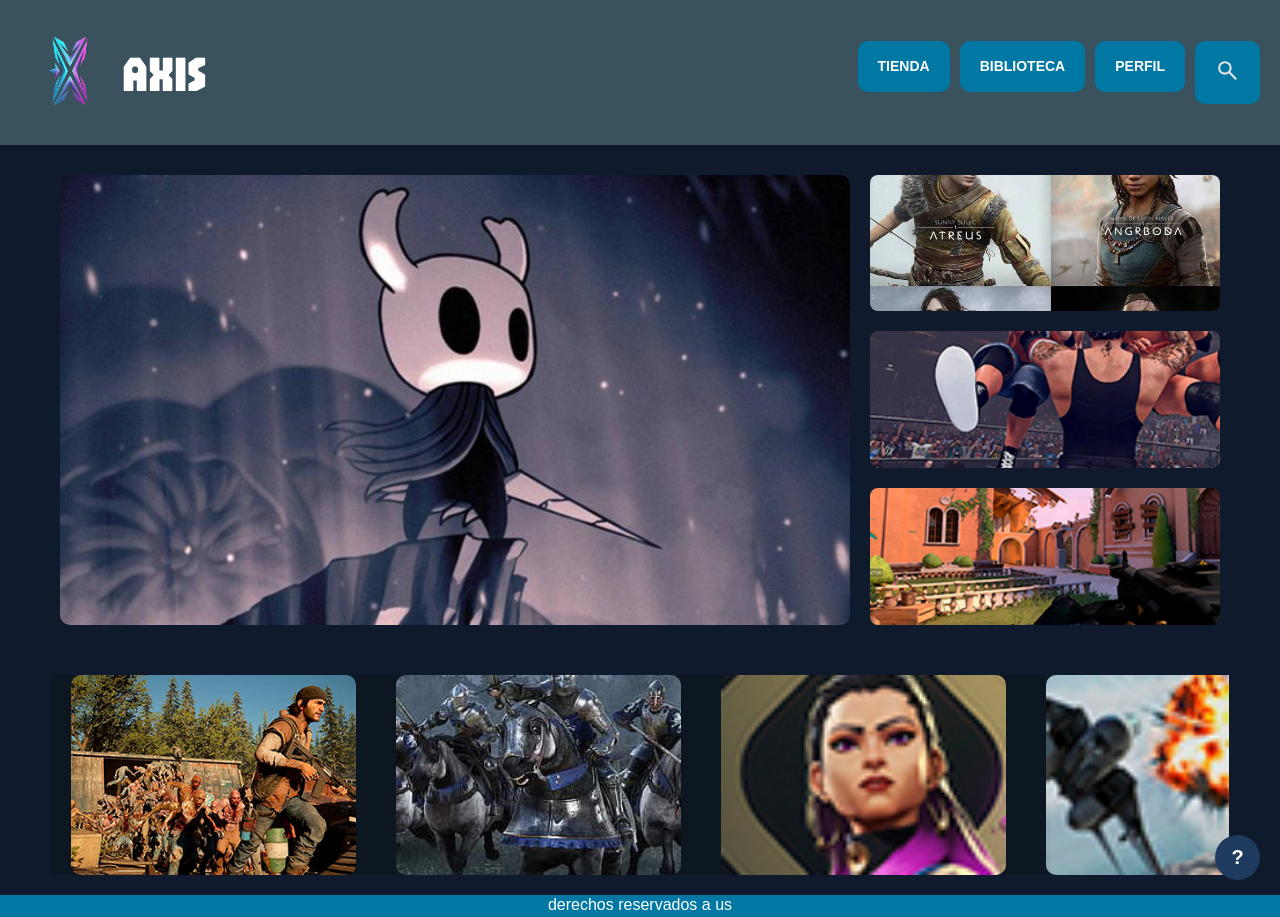
==== commit c925c2cb: "Diosito" ====
--- a/index.html
+++ b/index.html
@@ -5,6 +5,9 @@
     <meta name="viewport" content="width=device-width, initial-scale=1.0" />
     <link rel="stylesheet" href="css/normalize.css" />
     <link rel="stylesheet" href="css/style.css" />
+    <link rel="preconnect" href="https://fonts.googleapis.com">
+<link rel="preconnect" href="https://fonts.gstatic.com" crossorigin>
+<link href="https://fonts.googleapis.com/css2?family=Jaro:opsz@6..72&display=swap" rel="stylesheet">
     <title>Axis - Inicio</title>
   </head>
 
@@ -17,9 +20,9 @@
       </div>
       <nav class="header-nav">
         <ul class="header-nav-list">
-          <li><a href="#">TIENDA</a></li>
-          <li><a href="#">BIBLIOTECA</a></li>
-          <li><a href="#">PERFIL</a></li>
+          <li><a href="shop.html">TIENDA</a></li>
+          <li><a href="library.html">BIBLIOTECA</a></li>
+          <li><a href="profile.html">PERFIL</a></li>
           <li class="header-search-item"><a href="#"><div class="header-search">
         <img src="img/search_24dp_E3E3E3_FILL0_wght400_GRAD0_opsz24.svg" alt="Buscar" />
       </div></a></li>
--- a/css/style.css
+++ b/css/style.css
@@ -1,3 +1,72 @@
+@media (max-width: 1200px) {
+
+    .header {
+        flex-direction: column;
+        gap: 1rem;
+        padding: 1rem;
+    }
+
+    .header-logo h1 {
+        font-size: 3rem;
+    }
+
+    .header-logo img {
+        width: 6rem;
+        height: 6rem;
+    }
+
+    .header-nav {
+        width: 100%;
+        justify-content: center;
+    }
+
+    .header-nav-list {
+        justify-content: center;
+        flex-wrap: wrap;
+    }
+
+    .tienda-layout,
+    .biblioteca-layout {
+        grid-template-columns: 1fr;
+    }
+
+    .sidebar {
+        width: 100%;
+    }
+
+    .home-banner {
+        flex-direction: column;
+        height: auto;
+        margin-inline: 1rem;
+    }
+
+    .home-banner-info {
+        width: 100%;
+        height: auto;
+    }
+
+    .tienda-central .tienda-grid,
+    .biblioteca-central .biblioteca-grid {
+        grid-template-columns: 1fr;
+    }
+
+    .perfil-layout {
+        flex-direction: column;
+    }
+
+    .perfil-tabs {
+        gap: 1.5rem;
+    }
+
+    .detalle-info {
+        flex-direction: column;
+    }
+
+    .detalle-info-left {
+        width: 100%;
+    }
+}
+
 :root {
     --color-principal: #3A525D;
     --color-secondary: #0078A3;
@@ -31,8 +100,13 @@
     display: flex;
     align-items: center;
     justify-content: space-between;
-    background-color: #162033;
+    background-color: var(--color-principal);
     padding: 1rem 2rem;
+}
+
+.header a {
+    color: white;
+    text-decoration: none;
 }
 
 .header-logo {
@@ -47,8 +121,9 @@
 }
 
 .header-logo h1 {
-    font-size: 2.4rem;
-    color: white;
+    font-size: 5rem;
+    color: white;
+    font-family: 'Jaro', sans-serif;
 }
 
 .header-nav {
@@ -59,7 +134,7 @@
 .header-nav a {
     text-decoration: none;
     color: white;
-    background-color: #1e3a5f;
+    background-color: var(--color-secondary);
     padding: 0.8rem 2rem;
     border-radius: 2rem;
     font-size: 1.4rem;
